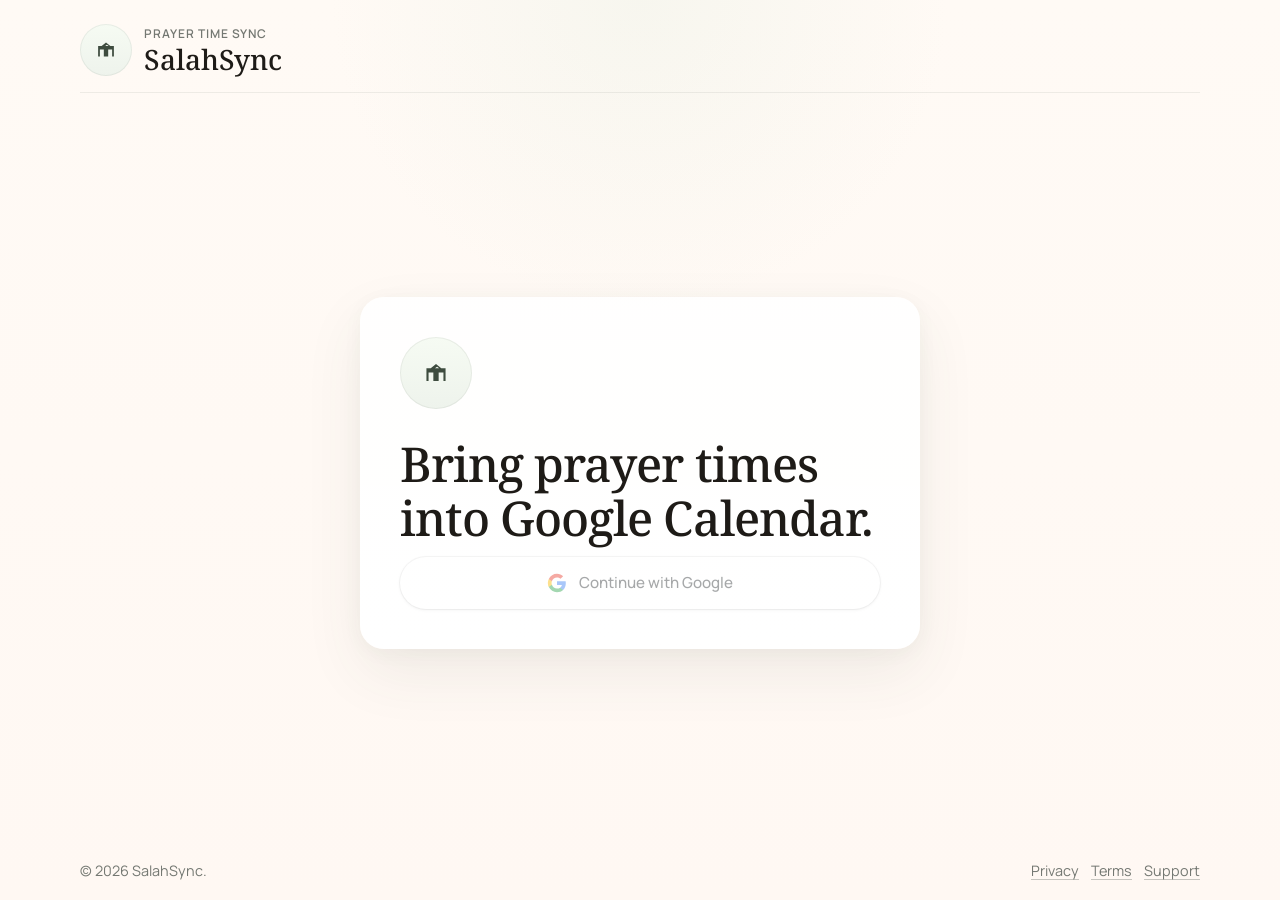
==== index.html @ 0616be6a "init" ====
<!DOCTYPE html>
<html lang="en">
  <head>
    <meta charset="UTF-8" />
    <meta name="viewport" content="width=device-width, initial-scale=1.0" />
    <title>SalahSync</title>
    <meta
      name="description"
      content="A calm, browser-only prayer time sync app for Google Calendar."
    />
    <link rel="preconnect" href="https://fonts.googleapis.com" />
    <link rel="preconnect" href="https://fonts.gstatic.com" crossorigin />
    <link
      href="https://fonts.googleapis.com/css2?family=Manrope:wght@400;500;600;700&family=Noto+Serif:wght@400;500;600&display=swap"
      rel="stylesheet"
    />
    <link rel="stylesheet" href="./styles.css" />
    <script src="https://accounts.google.com/gsi/client" async defer></script>
    <script src="./app.js" defer></script>
  </head>
  <body>
    <div class="page-shell">
      <header class="site-header">
        <div class="brand-lockup">
          <div class="brand-mark" aria-hidden="true">
            <svg viewBox="0 0 64 64" role="presentation">
              <path
                d="M18 47V31h9v16h10V31h9v16h4V23h-8l-10-8-10 8h-8v24h4Zm16-27 4 3h-8l4-3Z"
              />
            </svg>
          </div>
          <div>
            <p class="eyebrow">Prayer time sync</p>
            <h1 class="brand-title">SalahSync</h1>
          </div>
        </div>

      </header>

      <main class="main-content">
        <section
          class="app-card app-view is-active"
          data-view="landing"
          aria-labelledby="landing-title"
        >
          <div class="hero-mark" aria-hidden="true">
            <svg viewBox="0 0 64 64" role="presentation">
              <path
                d="M18 47V31h9v16h10V31h9v16h4V23h-8l-10-8-10 8h-8v24h4Zm16-27 4 3h-8l4-3Z"
              />
            </svg>
          </div>

          <h2 id="landing-title">Bring prayer times into Google Calendar.</h2>

          <button
            class="button button--google"
            id="sign-in-button"
            type="button"
          >
            <svg class="google-logo" viewBox="0 0 24 24" aria-hidden="true">
              <path d="M22.56 12.25c0-.78-.07-1.53-.2-2.25H12v4.26h5.92c-.26 1.37-1.04 2.53-2.21 3.31v2.77h3.57c2.08-1.92 3.28-4.74 3.28-8.09z" fill="#4285F4"/>
              <path d="M12 23c2.97 0 5.46-.98 7.28-2.66l-3.57-2.77c-.98.66-2.23 1.06-3.71 1.06-2.86 0-5.29-1.93-6.16-4.53H2.18v2.84C3.99 20.53 7.7 23 12 23z" fill="#34A853"/>
              <path d="M5.84 14.09c-.22-.66-.35-1.36-.35-2.09s.13-1.43.35-2.09V7.07H2.18C1.43 8.55 1 10.22 1 12s.43 3.45 1.18 4.93l3.66-2.84z" fill="#FBBC05"/>
              <path d="M12 5.38c1.62 0 3.06.56 4.21 1.64l3.15-3.15C17.45 2.09 14.97 1 12 1 7.7 1 3.99 3.47 2.18 7.07l3.66 2.84c.87-2.6 3.3-4.53 6.16-4.53z" fill="#EA4335"/>
            </svg>
            Continue with Google
          </button>
        </section>

        <section
          class="app-card app-view"
          data-view="settings"
          aria-labelledby="settings-title"
        >
          <h2 id="settings-title">Location &amp; Settings</h2>
          <p class="lead">
            Choose how prayer times should be prepared for your calendar.
          </p>

          <form class="settings-form" id="settings-form">
            <div class="settings-form__main">
            <div class="mode-toggle" aria-label="Location mode">
              <button
                class="mode-toggle__button"
                type="button"
                id="use-current-location-button"
              >
                Use current location
              </button>
              <button
                class="mode-toggle__button"
                type="button"
                id="use-manual-location-button"
              >
                Enter city manually
              </button>
            </div>

            <div class="field-group">
              <label class="field-label">Location</label>
              <div class="location-card">
                <div>
                  <p class="location-mode" id="location-mode-label">
                    Detecting current location
                  </p>
                  <p class="location-value" id="location-value">
                    Allow location access to use your current coordinates.
                  </p>
                </div>
                <button
                  class="button button--secondary button--small"
                  type="button"
                  id="retry-location-button"
                >
                  Retry
                </button>
              </div>
              <p class="support-text support-text--tight" id="location-note" aria-live="polite">
                Your browser timezone will be used automatically when current
                location is available.
              </p>
            </div>

            <div class="manual-fields" id="manual-location-fields" hidden>
              <div class="field-grid">
                <label class="field-group">
                  <span class="field-label">City</span>
                  <input
                    class="text-input"
                    id="city-input"
                    type="text"
                    placeholder="London"
                    autocomplete="address-level2"
                  />
                </label>

                <label class="field-group">
                  <span class="field-label">Country</span>
                  <input
                    class="text-input"
                    id="country-input"
                    type="text"
                    placeholder="United Kingdom"
                    autocomplete="country-name"
                  />
                </label>
              </div>

              <div class="field-grid field-grid--manual">
                <label class="field-group">
                  <span class="field-label">Timezone</span>
                  <select class="select-input" id="timezone-select"></select>
                </label>

                <div class="field-group">
                  <span class="field-label">Suggested timezone</span>
                  <button
                    class="button button--secondary button--small button--full"
                    type="button"
                    id="use-browser-timezone-button"
                  >
                    Use browser timezone
                  </button>
                </div>
              </div>
            </div>

            <label class="field-group">
              <span class="field-label">Calculation method</span>
              <select class="select-input" id="calculation-method"></select>
            </label>

            <fieldset class="field-group">
              <legend class="field-label">Times to sync</legend>
              <div class="prayer-grid" id="prayer-grid"></div>
            </fieldset>

            <div class="field-grid">
              <label class="field-group">
                <span class="field-label">Reminder timing</span>
                <select class="select-input" id="reminder-timing"></select>
              </label>

              <label class="field-group">
                <span class="field-label">Event duration</span>
                <select class="select-input" id="event-duration"></select>
              </label>
            </div>

            <label class="field-group">
              <span class="field-label">Sync range</span>
              <select class="select-input" id="sync-range"></select>
            </label>

            <div class="action-row">
              <button
                class="button button--primary"
                type="submit"
                id="confirm-settings-button"
              >
                Prepare prayer times
              </button>
              <button
                class="button button--secondary"
                type="button"
                id="reset-session-button"
              >
                Use another Google account
              </button>
            </div>
            </div>

            <section
              class="confirmation-panel"
              id="confirmation-panel"
              aria-labelledby="confirmation-title"
              hidden
            >
              <div class="state-chip state-chip--success">Ready to sync</div>
              <h3 class="confirmation-title" id="confirmation-title">
                Review your setup
              </h3>
              <p class="support-text support-text--tight">
                Confirm the details below and prepare the prayer times that will
                later be added to your calendar.
              </p>

              <dl class="summary-list">
                <div>
                  <dt>Location</dt>
                  <dd id="summary-location"></dd>
                </div>
                <div>
                  <dt>Timezone</dt>
                  <dd id="summary-timezone"></dd>
                </div>
                <div>
                  <dt>Method</dt>
                  <dd id="summary-method"></dd>
                </div>
                <div>
                  <dt>Times</dt>
                  <dd id="summary-prayers"></dd>
                </div>
                <div>
                  <dt>Range</dt>
                  <dd id="summary-range"></dd>
                </div>
                <div>
                  <dt>Reminder</dt>
                  <dd id="summary-reminder"></dd>
                </div>
                <div>
                  <dt>Duration</dt>
                  <dd id="summary-duration"></dd>
                </div>
              </dl>

              <div class="preparation-panel" id="preparation-panel">
                <p class="field-label">Prayer times</p>
                <p
                  class="preparation-status"
                  id="preparation-status"
                  aria-live="polite"
                >
                  Confirm your setup to prepare prayer times.
                </p>

                <dl
                  class="summary-list summary-list--compact"
                  id="preparation-summary"
                  hidden
                >
                  <div>
                    <dt>Events</dt>
                    <dd id="prepared-event-count"></dd>
                  </div>
                  <div>
                    <dt>Coverage</dt>
                    <dd id="prepared-coverage"></dd>
                  </div>
                  <div>
                    <dt>Source</dt>
                    <dd id="prepared-source"></dd>
                  </div>
                </dl>

                <div class="event-preview" id="event-preview" hidden>
                  <p class="field-label">Upcoming examples</p>
                  <ul class="event-preview-list" id="prepared-event-preview"></ul>
                </div>

                <div class="preparation-actions" id="preparation-actions" hidden>
                  <button
                    class="button button--primary button--full"
                    type="button"
                    id="sync-calendar-button"
                  >
                    Add to Google Calendar
                  </button>
                </div>
              </div>
            </section>
          </form>
        </section>

        <section
          class="app-card app-view"
          data-view="progress"
          aria-labelledby="progress-title"
        >
          <h2 id="progress-title">Preparing your calendar sync...</h2>

          <div
            class="progress-meter"
            id="progress-meter"
            role="progressbar"
            aria-valuenow="0"
            aria-valuemin="0"
            aria-valuemax="100"
          >
            <div class="progress-meter__fill" id="progress-fill"></div>
          </div>

          <div class="progress-meta">
            <span id="progress-count">Waiting to begin</span>
            <span id="progress-batch">-</span>
          </div>
        </section>

        <section
          class="app-card app-view"
          data-view="success"
          aria-labelledby="success-title"
        >
          <div class="hero-mark hero-mark--success" aria-hidden="true">
            <svg viewBox="0 0 24 24" role="presentation">
              <path
                d="M9.55 16.15 5.4 12l1.4-1.4 2.75 2.75 7.65-7.65 1.4 1.4-9.05 9.05Z"
              />
            </svg>
          </div>

          <h2 id="success-title">All set.</h2>
          <p class="lead" id="success-message">
            Your prayer times have been added to Google Calendar.
          </p>

          <div class="count-pill" id="success-count">365 events added</div>

          <button
            class="button button--primary"
            type="button"
            id="update-location-button"
          >
            I've moved / Update location
          </button>
        </section>

        <section class="app-card app-view" data-view="error" aria-labelledby="error-title">
          <h2 id="error-title">Google sign-in needs attention.</h2>
          <p class="lead">
            Something interrupted sign-in or authorization. You can retry
            without losing the current page.
          </p>

          <div class="error-box" id="error-message">
            Google Identity Services is not ready yet.
          </div>

          <div class="action-row">
            <button
              class="button button--primary"
              type="button"
              id="retry-auth-button"
            >
              Retry sign-in
            </button>
            <button
              class="button button--secondary"
              type="button"
              id="back-home-button"
            >
              Back to start
            </button>
          </div>
        </section>
      </main>

      <footer class="site-footer">
        <p>&copy; 2026 SalahSync. </p>
        <nav class="footer-links" aria-label="Footer">
          <a href="#privacy">Privacy</a>
          <a href="#terms">Terms</a>
          <a href="#support">Support</a>
        </nav>
      </footer>
    </div>
  </body>
</html>
---- styles.css ----
:root {
  color-scheme: light;
  --background: #fff8f3;
  --surface: #ffffff;
  --surface-soft: #faf2ec;
  --surface-muted: #f4ece6;
  --surface-outline: #e9e1db;
  --text: #1e1b17;
  --text-muted: #5c5954;
  --text-soft: #747872;
  --primary: #283529;
  --primary-soft: #3e4c3f;
  --primary-contrast: #ffffff;
  --success-surface: #edf3eb;
  --error-surface: #ffebe8;
  --error: #93000a;
  --shadow-soft: 0 24px 60px rgba(62, 76, 63, 0.08);
  --shadow-card: 0 4px 20px rgba(62, 76, 63, 0.04);
  --radius-sm: 8px;
  --radius-md: 12px;
  --radius-lg: 16px;
  --radius-xl: 24px;
  --container-width: 1120px;
  --transition: 180ms ease;
}

*,
*::before,
*::after {
  box-sizing: border-box;
}

html {
  min-height: 100%;
}

body {
  margin: 0;
  min-height: 100vh;
  background:
    radial-gradient(circle at top, rgba(215, 231, 213, 0.2), transparent 28%),
    linear-gradient(180deg, #fffaf5 0%, var(--background) 100%);
  color: var(--text);
  font-family: "Manrope", sans-serif;
}

button,
input,
select {
  font: inherit;
}

.sr-only {
  position: absolute;
  width: 1px;
  height: 1px;
  padding: 0;
  margin: -1px;
  overflow: hidden;
  clip: rect(0, 0, 0, 0);
  border: 0;
}

.page-shell {
  width: min(calc(100% - 32px), var(--container-width));
  margin: 0 auto;
  min-height: 100vh;
  display: flex;
  flex-direction: column;
  gap: 32px;
  padding: 24px 0 20px;
}

.site-header,
.site-footer {
  display: flex;
  align-items: center;
  justify-content: space-between;
  gap: 16px;
}

.site-header {
  padding-bottom: 16px;
  border-bottom: 1px solid rgba(116, 120, 114, 0.12);
}

.brand-lockup,
.header-meta,
.footer-links,
.action-row,
.progress-meta {
  display: flex;
  align-items: center;
  gap: 12px;
}

.brand-mark,
.hero-mark {
  display: grid;
  place-items: center;
  border-radius: 999px;
  background: linear-gradient(180deg, #f6fbf3 0%, #eef3ec 100%);
  color: var(--primary-soft);
  box-shadow: inset 0 0 0 1px rgba(62, 76, 63, 0.08);
}

.brand-mark {
  width: 52px;
  height: 52px;
}

.brand-mark svg,
.hero-mark svg {
  display: block;
  fill: currentColor;
}

.brand-mark svg {
  width: 28px;
  height: 28px;
}

.eyebrow,
.field-label {
  margin: 0;
  color: var(--text-soft);
  font-size: 12px;
  font-weight: 600;
  letter-spacing: 0.08em;
  text-transform: uppercase;
}

.brand-title {
  margin: 2px 0 0;
  font-family: "Noto Serif", serif;
  font-size: 1.75rem;
  font-weight: 500;
  line-height: 1.1;
}

.account-pill,
.count-pill,
.state-chip {
  border-radius: 999px;
  padding: 10px 14px;
  background: rgba(62, 76, 63, 0.08);
  color: var(--primary-soft);
  font-size: 0.875rem;
  font-weight: 600;
}

.account-pill {
  background: rgba(62, 76, 63, 0.12);
}

.state-chip--success {
  background: rgba(40, 53, 41, 0.1);
}

.state-chip--error {
  background: rgba(147, 0, 10, 0.08);
  color: var(--error);
}

.main-content {
  flex: 1;
  display: grid;
  place-items: center;
}

.app-view {
  display: none;
}

.app-view.is-active {
  display: block;
}

.app-card {
  width: min(100%, 560px);
  padding: 40px;
  border-radius: var(--radius-xl);
  background: linear-gradient(180deg, rgba(255, 255, 255, 0.9) 0%, var(--surface) 100%);
  box-shadow: var(--shadow-soft), var(--shadow-card);
}

.app-card h2 {
  margin: 0 0 12px;
  font-family: "Noto Serif", serif;
  font-size: clamp(2rem, 4vw, 3rem);
  font-weight: 500;
  line-height: 1.12;
  letter-spacing: -0.02em;
}

.lead {
  margin: 0 0 28px;
  color: var(--text-muted);
  font-size: 1.0625rem;
  line-height: 1.7;
}

.hero-mark {
  width: 72px;
  height: 72px;
  margin-bottom: 28px;
}

.hero-mark svg {
  width: 34px;
  height: 34px;
}

.hero-mark--success {
  color: var(--primary);
}

.button {
  display: inline-flex;
  align-items: center;
  justify-content: center;
  gap: 10px;
  min-height: 52px;
  border: 0;
  border-radius: 999px;
  padding: 0 24px;
  cursor: pointer;
  transition:
    opacity var(--transition),
    transform var(--transition),
    background-color var(--transition),
    color var(--transition);
  font-size: 0.95rem;
  font-weight: 700;
  text-align: center;
}

.button:hover:not(:disabled),
.icon-button:hover:not(:disabled),
.mode-toggle__button:hover {
  opacity: 0.92;
}

.button:active:not(:disabled),
.icon-button:active:not(:disabled),
.mode-toggle__button:active {
  transform: translateY(1px);
}

.button:disabled,
.icon-button:disabled {
  cursor: not-allowed;
  opacity: 0.45;
}

.button--large {
  width: 100%;
}

.button--full {
  width: 100%;
}

.button--small {
  min-height: 44px;
  padding: 0 18px;
  font-size: 0.88rem;
}

.button--primary {
  background: var(--primary-soft);
  color: var(--primary-contrast);
}

.button--secondary {
  background: transparent;
  color: var(--primary-soft);
  box-shadow: inset 0 0 0 1px rgba(62, 76, 63, 0.18);
}

.button--google {
  display: inline-flex;
  align-items: center;
  justify-content: center;
  gap: 12px;
  width: 100%;
  background: #fff;
  color: #3c4043;
  box-shadow:
    0 1px 3px rgba(0, 0, 0, 0.12),
    0 0 0 1px rgba(0, 0, 0, 0.08);
  font-weight: 500;
}

.button--google:hover {
  background: #f8f9fa;
  box-shadow:
    0 2px 6px rgba(0, 0, 0, 0.15),
    0 0 0 1px rgba(0, 0, 0, 0.08);
}

.google-logo {
  width: 20px;
  height: 20px;
  flex-shrink: 0;
}

.icon-button {
  min-width: 44px;
  min-height: 44px;
  padding: 0 14px;
  border: 0;
  border-radius: 999px;
  background: var(--surface-soft);
  color: var(--text-muted);
  cursor: pointer;
  font-size: 0.9rem;
  font-weight: 700;
  transition:
    opacity var(--transition),
    transform var(--transition);
}

.support-text {
  margin: 16px 0 0;
  color: var(--text-soft);
  font-size: 0.9375rem;
  line-height: 1.65;
}

.support-text--tight {
  margin-top: 8px;
}

.info-panel,
.summary-box,
.error-box,
.location-card,
.confirmation-panel {
  border-radius: var(--radius-lg);
  background: var(--surface-soft);
  padding: 18px 20px;
  box-shadow: inset 0 0 0 1px rgba(116, 120, 114, 0.08);
}

.info-panel {
  margin-top: 24px;
}

.info-panel__title {
  margin: 0 0 12px;
  font-size: 0.95rem;
  font-weight: 700;
}

.bullet-list {
  margin: 0;
  padding-left: 18px;
  color: var(--text-muted);
  line-height: 1.7;
}

.settings-form {
  display: grid;
  gap: 22px;
}

.settings-form__main {
  display: grid;
  gap: 22px;
}

.settings-form--with-confirmation {
  grid-template-columns: minmax(0, 1.1fr) minmax(320px, 0.9fr);
  align-items: start;
  gap: 28px;
}

.settings-form--with-confirmation .confirmation-panel {
  margin-top: 0;
  position: sticky;
  top: 24px;
}

.mode-toggle {
  display: grid;
  grid-template-columns: repeat(2, minmax(0, 1fr));
  gap: 8px;
  border-radius: 999px;
  background: var(--surface-muted);
  padding: 6px;
}

.mode-toggle__button {
  min-height: 48px;
  border: 0;
  border-radius: 999px;
  background: transparent;
  color: var(--text-muted);
  cursor: pointer;
  font-size: 0.92rem;
  font-weight: 700;
  transition:
    background-color var(--transition),
    color var(--transition),
    box-shadow var(--transition),
    opacity var(--transition),
    transform var(--transition);
}

.mode-toggle__button.is-active {
  background: var(--surface);
  color: var(--primary-soft);
  box-shadow: var(--shadow-card);
}

.field-grid {
  display: grid;
  grid-template-columns: repeat(2, minmax(0, 1fr));
  gap: 16px;
}

.field-grid--manual {
  align-items: end;
}

.field-group {
  display: grid;
  gap: 10px;
  margin: 0;
  border: 0;
  padding: 0;
}

.text-input,
.select-input {
  width: 100%;
  min-height: 56px;
  border: 1px solid rgba(116, 120, 114, 0.16);
  border-radius: var(--radius-md);
  background: var(--surface);
  padding: 0 16px;
  color: var(--text);
  outline: none;
  transition:
    border-color var(--transition),
    box-shadow var(--transition);
}

.text-input:focus,
.select-input:focus {
  border-color: rgba(62, 76, 63, 0.42);
  box-shadow: 0 0 0 4px rgba(62, 76, 63, 0.08);
}

.location-card {
  display: flex;
  align-items: flex-start;
  justify-content: space-between;
  gap: 16px;
}

.manual-fields[hidden],
.confirmation-panel[hidden] {
  display: none;
}

.location-mode,
.location-value {
  margin: 0;
}

.location-mode {
  font-weight: 700;
}

.location-value {
  margin-top: 6px;
  color: var(--text-muted);
  line-height: 1.6;
}

.prayer-grid {
  display: grid;
  grid-template-columns: repeat(3, minmax(0, 1fr));
  gap: 12px;
}

.prayer-option {
  display: flex;
  align-items: center;
  gap: 10px;
  min-height: 56px;
  border-radius: var(--radius-md);
  background: var(--surface);
  box-shadow: inset 0 0 0 1px rgba(116, 120, 114, 0.14);
  padding: 0 16px;
}

.prayer-option input {
  width: 18px;
  height: 18px;
  accent-color: var(--primary-soft);
}

.confirmation-panel,
.summary-box,
.error-box {
  color: var(--text-muted);
  line-height: 1.6;
}

.confirmation-title {
  margin: 14px 0 0;
  color: var(--text);
  font-family: "Noto Serif", serif;
  font-size: 1.5rem;
  font-weight: 500;
  line-height: 1.25;
}

.summary-list {
  margin: 20px 0 0;
  display: grid;
  gap: 14px;
}

.summary-list--compact {
  margin-top: 16px;
}

.summary-list div {
  display: grid;
  grid-template-columns: 112px minmax(0, 1fr);
  gap: 12px;
}

.summary-list dt {
  color: var(--text-soft);
  font-size: 0.78rem;
  font-weight: 700;
  letter-spacing: 0.08em;
  text-transform: uppercase;
}

.summary-list dd {
  margin: 0;
  color: var(--text);
  font-weight: 600;
  line-height: 1.6;
}

.preparation-panel {
  margin-top: 20px;
  padding-top: 20px;
  border-top: 1px solid rgba(116, 120, 114, 0.12);
}

.preparation-actions {
  margin-top: 20px;
}

.preparation-status {
  margin: 10px 0 0;
  color: var(--text-muted);
  line-height: 1.7;
}

.preparation-status--loading {
  color: var(--primary-soft);
}

.preparation-status--ready {
  color: var(--primary);
}

.preparation-status--error {
  color: var(--error);
}

.event-preview {
  margin-top: 18px;
}

.event-preview-list {
  margin: 10px 0 0;
  padding-left: 18px;
  color: var(--text-muted);
  line-height: 1.7;
}

.event-preview-list li + li {
  margin-top: 6px;
}

.error-box {
  background: var(--error-surface);
  color: var(--error);
}

.progress-meter {
  overflow: hidden;
  height: 10px;
  border-radius: 999px;
  background: rgba(62, 76, 63, 0.12);
}

.progress-meter__fill {
  width: 0;
  height: 100%;
  border-radius: inherit;
  background: linear-gradient(90deg, var(--primary) 0%, #4e5d4f 100%);
  transition: width 220ms ease;
}

.progress-meta {
  margin-top: 14px;
  justify-content: space-between;
  color: var(--text-muted);
  font-size: 0.92rem;
}

[data-view="progress"].app-card {
  width: min(100%, 920px);
  padding: 48px 56px;
}

[data-view="progress"].app-card h2 {
  margin-bottom: 24px;
  font-size: clamp(2rem, 4vw, 3rem);
  line-height: 1.12;
  letter-spacing: -0.02em;
  white-space: nowrap;
}

.site-footer {
  padding-top: 8px;
  color: var(--text-soft);
  font-size: 0.9rem;
}

.site-footer p {
  margin: 0;
}

[data-view="settings"].app-card {
  width: min(100%, 980px);
}

.footer-links {
  flex-wrap: wrap;
}

.footer-links a {
  color: inherit;
  text-decoration-color: rgba(116, 120, 114, 0.4);
  text-underline-offset: 0.18em;
}

@media (max-width: 720px) {
  .page-shell {
    width: min(calc(100% - 24px), var(--container-width));
    gap: 24px;
    padding-top: 16px;
  }

  .site-header,
  .site-footer,
  .action-row,
  .progress-meta,
  .location-card {
    flex-direction: column;
    align-items: stretch;
  }

  .header-meta,
  .footer-links {
    justify-content: space-between;
  }

  .app-card {
    padding: 28px 22px;
    border-radius: 20px;
  }

  .app-card h2 {
    font-size: 2.25rem;
  }

  [data-view="progress"].app-card {
    padding: 32px 22px;
  }

  .field-grid,
  .mode-toggle,
  .prayer-grid,
  .summary-list div {
    grid-template-columns: 1fr;
  }

  .settings-form--with-confirmation {
    grid-template-columns: 1fr;
    gap: 22px;
  }

  .settings-form--with-confirmation .confirmation-panel {
    position: static;
  }
}
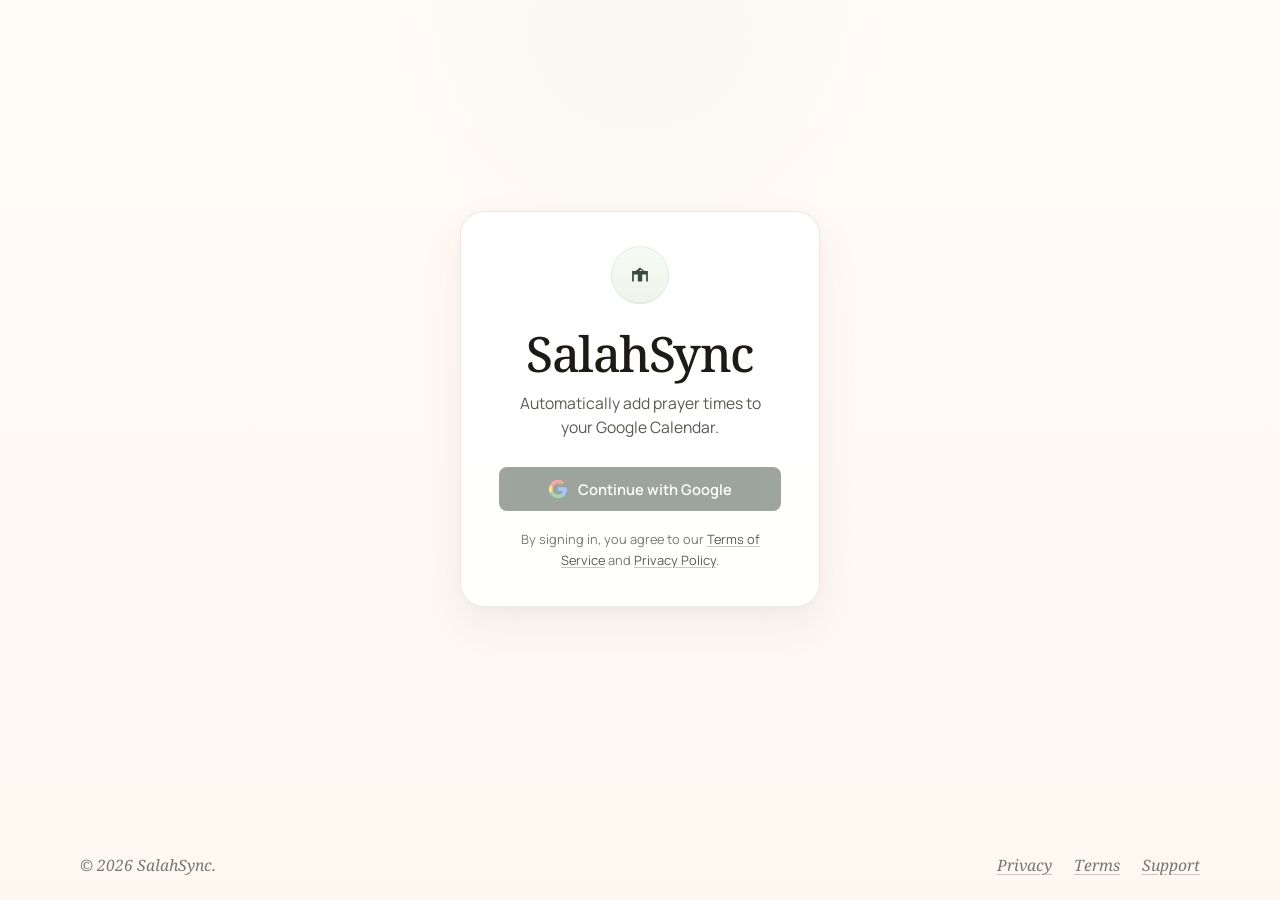
==== commit 6c1f5ed8: "ui" ====
--- a/index.html
+++ b/index.html
@@ -29,17 +29,28 @@
               />
             </svg>
           </div>
-          <div>
-            <p class="eyebrow">Prayer time sync</p>
-            <h1 class="brand-title">SalahSync</h1>
-          </div>
+          <h1 class="brand-title">SalahSync</h1>
         </div>
-
+        <div class="header-actions">
+          <button class="icon-button header-icon-button" type="button" aria-label="Help">
+            <svg viewBox="0 0 24 24" width="18" height="18" fill="none" stroke="currentColor" stroke-width="2" aria-hidden="true">
+              <circle cx="12" cy="12" r="10"/>
+              <path d="M9.09 9a3 3 0 0 1 5.83 1c0 2-3 3-3 3"/>
+              <line x1="12" y1="17" x2="12.01" y2="17"/>
+            </svg>
+          </button>
+          <button class="icon-button header-icon-button header-account-button" type="button" aria-label="Account" id="header-account-button">
+            <svg viewBox="0 0 24 24" width="18" height="18" fill="none" stroke="currentColor" stroke-width="2" aria-hidden="true">
+              <path d="M20 21v-2a4 4 0 0 0-4-4H8a4 4 0 0 0-4 4v2"/>
+              <circle cx="12" cy="7" r="4"/>
+            </svg>
+          </button>
+        </div>
       </header>
 
       <main class="main-content">
         <section
-          class="app-card app-view is-active"
+          class="app-card app-view is-active landing-card"
           data-view="landing"
           aria-labelledby="landing-title"
         >
@@ -51,10 +62,11 @@
             </svg>
           </div>
 
-          <h2 id="landing-title">Bring prayer times into Google Calendar.</h2>
+          <h2 id="landing-title">SalahSync</h2>
+          <p class="landing-subtitle">Automatically add prayer times to<br>your Google Calendar.</p>
 
           <button
-            class="button button--google"
+            class="button button--google-dark"
             id="sign-in-button"
             type="button"
           >
@@ -66,6 +78,8 @@
             </svg>
             Continue with Google
           </button>
+
+          <p class="landing-tos">By signing in, you agree to our <a href="#terms">Terms of Service</a> and <a href="#privacy">Privacy Policy</a>.</p>
         </section>
 
         <section
@@ -75,32 +89,20 @@
         >
           <h2 id="settings-title">Location &amp; Settings</h2>
           <p class="lead">
-            Choose how prayer times should be prepared for your calendar.
+            Configure your prayer calculation preferences and notifications.
           </p>
 
           <form class="settings-form" id="settings-form">
             <div class="settings-form__main">
-            <div class="mode-toggle" aria-label="Location mode">
-              <button
-                class="mode-toggle__button"
-                type="button"
-                id="use-current-location-button"
-              >
-                Use current location
-              </button>
-              <button
-                class="mode-toggle__button"
-                type="button"
-                id="use-manual-location-button"
-              >
-                Enter city manually
-              </button>
-            </div>
 
             <div class="field-group">
-              <label class="field-label">Location</label>
+              <span class="field-label">Location</span>
               <div class="location-card">
-                <div>
+                <svg class="location-pin-icon" viewBox="0 0 24 24" fill="none" stroke="currentColor" stroke-width="2" aria-hidden="true">
+                  <path d="M21 10c0 7-9 13-9 13s-9-6-9-13a9 9 0 0 1 18 0z"/>
+                  <circle cx="12" cy="10" r="3"/>
+                </svg>
+                <div class="location-info">
                   <p class="location-mode" id="location-mode-label">
                     Detecting current location
                   </p>
@@ -109,17 +111,48 @@
                   </p>
                 </div>
                 <button
-                  class="button button--secondary button--small"
+                  class="icon-button location-edit-button"
                   type="button"
-                  id="retry-location-button"
+                  id="edit-location-button"
+                  aria-label="Edit location"
                 >
-                  Retry
+                  <svg viewBox="0 0 24 24" width="16" height="16" fill="none" stroke="currentColor" stroke-width="2" aria-hidden="true">
+                    <path d="M11 4H4a2 2 0 0 0-2 2v14a2 2 0 0 0 2 2h14a2 2 0 0 0 2-2v-7"/>
+                    <path d="M18.5 2.5a2.121 2.121 0 0 1 3 3L12 15l-4 1 1-4 9.5-9.5z"/>
+                  </svg>
                 </button>
               </div>
               <p class="support-text support-text--tight" id="location-note" aria-live="polite">
                 Your browser timezone will be used automatically when current
                 location is available.
               </p>
+            </div>
+
+            <div class="location-mode-section" id="location-mode-section" hidden>
+              <div class="mode-toggle" aria-label="Location mode">
+                <button
+                  class="mode-toggle__button"
+                  type="button"
+                  id="use-current-location-button"
+                >
+                  Use current location
+                </button>
+                <button
+                  class="mode-toggle__button"
+                  type="button"
+                  id="use-manual-location-button"
+                >
+                  Enter city manually
+                </button>
+              </div>
+              <button
+                class="button button--secondary button--small"
+                type="button"
+                id="retry-location-button"
+                hidden
+              >
+                Retry
+              </button>
             </div>
 
             <div class="manual-fields" id="manual-location-fields" hidden>
@@ -172,43 +205,53 @@
             </label>
 
             <fieldset class="field-group">
-              <legend class="field-label">Times to sync</legend>
+              <legend class="field-label">Prayers to sync</legend>
               <div class="prayer-grid" id="prayer-grid"></div>
             </fieldset>
 
-            <div class="field-grid">
-              <label class="field-group">
-                <span class="field-label">Reminder timing</span>
-                <select class="select-input" id="reminder-timing"></select>
-              </label>
-
-              <label class="field-group">
-                <span class="field-label">Event duration</span>
-                <select class="select-input" id="event-duration"></select>
-              </label>
-            </div>
-
             <label class="field-group">
+              <span class="field-label">Reminder timing</span>
+              <div class="select-wrapper">
+                <select class="select-input select-input--with-icon" id="reminder-timing"></select>
+                <svg class="select-trailing-icon" viewBox="0 0 24 24" width="16" height="16" fill="none" stroke="currentColor" stroke-width="2" aria-hidden="true">
+                  <circle cx="12" cy="12" r="10"/>
+                  <polyline points="12 6 12 12 16 14"/>
+                </svg>
+              </div>
+            </label>
+
+            <label class="field-group" hidden>
+              <span class="field-label">Event duration</span>
+              <select class="select-input" id="event-duration"></select>
+            </label>
+
+            <label class="field-group" hidden>
               <span class="field-label">Sync range</span>
               <select class="select-input" id="sync-range"></select>
             </label>
 
-            <div class="action-row">
-              <button
-                class="button button--primary"
-                type="submit"
-                id="confirm-settings-button"
-              >
-                Prepare prayer times
-              </button>
-              <button
-                class="button button--secondary"
-                type="button"
-                id="reset-session-button"
-              >
-                Use another Google account
-              </button>
-            </div>
+            <button
+              class="button button--primary button--full button--icon-left"
+              type="submit"
+              id="confirm-settings-button"
+            >
+              <svg viewBox="0 0 24 24" width="18" height="18" fill="none" stroke="currentColor" stroke-width="2" aria-hidden="true">
+                <rect x="3" y="4" width="18" height="18" rx="2" ry="2"/>
+                <line x1="16" y1="2" x2="16" y2="6"/>
+                <line x1="8" y1="2" x2="8" y2="6"/>
+                <line x1="3" y1="10" x2="21" y2="10"/>
+              </svg>
+              Add to Calendar
+            </button>
+
+            <button
+              class="button button--secondary button--full"
+              type="button"
+              id="reset-session-button"
+              style="display:none"
+            >
+              Use another Google account
+            </button>
             </div>
 
             <section
@@ -342,12 +385,20 @@
             </svg>
           </div>
 
-          <h2 id="success-title">All set.</h2>
+          <h2 id="success-title">All set!</h2>
           <p class="lead" id="success-message">
             Your prayer times have been added to Google Calendar.
           </p>
 
-          <div class="count-pill" id="success-count">365 events added</div>
+          <div class="count-pill">
+            <svg viewBox="0 0 24 24" width="14" height="14" fill="none" stroke="currentColor" stroke-width="2" aria-hidden="true">
+              <rect x="3" y="4" width="18" height="18" rx="2" ry="2"/>
+              <line x1="16" y1="2" x2="16" y2="6"/>
+              <line x1="8" y1="2" x2="8" y2="6"/>
+              <line x1="3" y1="10" x2="21" y2="10"/>
+            </svg>
+            <span id="success-count">365 events added</span>
+          </div>
 
           <button
             class="button button--primary"
--- a/styles.css
+++ b/styles.css
@@ -38,8 +38,8 @@
   margin: 0;
   min-height: 100vh;
   background:
-    radial-gradient(circle at top, rgba(215, 231, 213, 0.2), transparent 28%),
-    linear-gradient(180deg, #fffaf5 0%, var(--background) 100%);
+    radial-gradient(circle at top, rgba(215, 231, 213, 0.16), transparent 24%),
+    linear-gradient(180deg, #fffbf7 0%, #fff8f1 100%);
   color: var(--text);
   font-family: "Manrope", sans-serif;
 }
@@ -67,8 +67,8 @@
   min-height: 100vh;
   display: flex;
   flex-direction: column;
-  gap: 32px;
-  padding: 24px 0 20px;
+  gap: 28px;
+  padding: 20px 0 24px;
 }
 
 .site-header,
@@ -80,18 +80,28 @@
 }
 
 .site-header {
-  padding-bottom: 16px;
+  padding: 2px 4px 16px;
   border-bottom: 1px solid rgba(116, 120, 114, 0.12);
+}
+
+/* Only show header when settings view is active */
+.page-shell:not(:has([data-view="settings"].is-active)) .site-header {
+  display: none;
 }
 
 .brand-lockup,
 .header-meta,
+.header-actions,
 .footer-links,
 .action-row,
 .progress-meta {
   display: flex;
   align-items: center;
   gap: 12px;
+}
+
+.site-header .brand-mark {
+  display: none;
 }
 
 .brand-mark,
@@ -131,9 +141,9 @@
 }
 
 .brand-title {
-  margin: 2px 0 0;
+  margin: 0;
   font-family: "Noto Serif", serif;
-  font-size: 1.75rem;
+  font-size: 1.8rem;
   font-weight: 500;
   line-height: 1.1;
 }
@@ -141,8 +151,11 @@
 .account-pill,
 .count-pill,
 .state-chip {
+  display: inline-flex;
+  align-items: center;
+  gap: 7px;
   border-radius: 999px;
-  padding: 10px 14px;
+  padding: 10px 16px;
   background: rgba(62, 76, 63, 0.08);
   color: var(--primary-soft);
   font-size: 0.875rem;
@@ -180,8 +193,11 @@
   width: min(100%, 560px);
   padding: 40px;
   border-radius: var(--radius-xl);
-  background: linear-gradient(180deg, rgba(255, 255, 255, 0.9) 0%, var(--surface) 100%);
-  box-shadow: var(--shadow-soft), var(--shadow-card);
+  background: rgba(255, 255, 255, 0.92);
+  box-shadow:
+    0 18px 44px rgba(82, 74, 53, 0.07),
+    0 2px 10px rgba(82, 74, 53, 0.03);
+  border: 1px solid rgba(233, 225, 219, 0.72);
 }
 
 .app-card h2 {
@@ -193,6 +209,45 @@
   letter-spacing: -0.02em;
 }
 
+/* Landing card: center all content */
+.landing-card {
+  text-align: center;
+  width: min(100%, 360px);
+  padding: 34px 38px 36px;
+}
+
+.landing-card .hero-mark {
+  margin-left: auto;
+  margin-right: auto;
+}
+
+.landing-card h2 {
+  font-size: 3.05rem;
+  letter-spacing: -0.03em;
+  margin-bottom: 10px;
+}
+
+.landing-subtitle {
+  margin: 0 0 28px;
+  color: var(--text-muted);
+  font-size: 0.98rem;
+  line-height: 1.55;
+}
+
+.landing-tos {
+  margin: 18px auto 0;
+  max-width: 250px;
+  color: var(--text-soft);
+  font-size: 0.8rem;
+  line-height: 1.6;
+}
+
+.landing-tos a {
+  color: var(--text-muted);
+  text-decoration-color: rgba(116, 120, 114, 0.4);
+  text-underline-offset: 0.18em;
+}
+
 .lead {
   margin: 0 0 28px;
   color: var(--text-muted);
@@ -201,14 +256,14 @@
 }
 
 .hero-mark {
-  width: 72px;
-  height: 72px;
-  margin-bottom: 28px;
+  width: 58px;
+  height: 58px;
+  margin-bottom: 22px;
 }
 
 .hero-mark svg {
-  width: 34px;
-  height: 34px;
+  width: 28px;
+  height: 28px;
 }
 
 .hero-mark--success {
@@ -222,7 +277,7 @@
   gap: 10px;
   min-height: 52px;
   border: 0;
-  border-radius: 999px;
+  border-radius: 12px;
   padding: 0 24px;
   cursor: pointer;
   transition:
@@ -278,25 +333,23 @@
   box-shadow: inset 0 0 0 1px rgba(62, 76, 63, 0.18);
 }
 
-.button--google {
-  display: inline-flex;
-  align-items: center;
-  justify-content: center;
-  gap: 12px;
+.button--google-dark {
   width: 100%;
-  background: #fff;
-  color: #3c4043;
-  box-shadow:
-    0 1px 3px rgba(0, 0, 0, 0.12),
-    0 0 0 1px rgba(0, 0, 0, 0.08);
-  font-weight: 500;
-}
-
-.button--google:hover {
-  background: #f8f9fa;
-  box-shadow:
-    0 2px 6px rgba(0, 0, 0, 0.15),
-    0 0 0 1px rgba(0, 0, 0, 0.08);
+  background: var(--primary);
+  color: var(--primary-contrast);
+  font-weight: 600;
+  min-height: 44px;
+  border-radius: 8px;
+  font-size: 0.92rem;
+}
+
+.button--google-dark:hover:not(:disabled) {
+  background: var(--primary-soft);
+  opacity: 1;
+}
+
+.button--icon-left {
+  gap: 10px;
 }
 
 .google-logo {
@@ -320,6 +373,72 @@
     opacity var(--transition),
     transform var(--transition);
 }
+
+.header-icon-button {
+  width: 28px;
+  height: 28px;
+  min-width: 28px;
+  min-height: 28px;
+  padding: 0;
+  display: grid;
+  place-items: center;
+  border-radius: 999px;
+  background: transparent;
+  box-shadow: none;
+  color: var(--primary-soft);
+}
+
+.site-header .header-actions {
+  gap: 10px;
+}
+
+.site-header .header-actions .header-icon-button:first-child {
+  background: var(--primary-soft);
+  color: #fff;
+}
+
+.header-account-button {
+  position: relative;
+}
+
+.header-account-button::after {
+  content: "";
+  position: absolute;
+  left: 50%;
+  bottom: -9px;
+  width: 18px;
+  height: 1.5px;
+  border-radius: 999px;
+  background: rgba(30, 27, 23, 0.72);
+  transform: translateX(-50%);
+}
+
+.location-mode-section {
+  display: grid;
+  gap: 10px;
+}
+
+.location-mode-section[hidden] {
+  display: none;
+}
+
+.select-wrapper {
+  position: relative;
+}
+
+.select-input--with-icon {
+  padding-right: 44px;
+}
+
+.select-trailing-icon {
+  position: absolute;
+  right: 14px;
+  top: 50%;
+  transform: translateY(-50%);
+  pointer-events: none;
+  color: var(--text-soft);
+}
+
 
 .support-text {
   margin: 16px 0 0;
@@ -371,7 +490,7 @@
 }
 
 .settings-form--with-confirmation {
-  grid-template-columns: minmax(0, 1.1fr) minmax(320px, 0.9fr);
+  grid-template-columns: minmax(0, 1.1fr) minmax(300px, 0.9fr);
   align-items: start;
   gap: 28px;
 }
@@ -455,9 +574,37 @@
 
 .location-card {
   display: flex;
-  align-items: flex-start;
-  justify-content: space-between;
-  gap: 16px;
+  align-items: center;
+  gap: 14px;
+  padding: 16px 18px;
+  border-radius: var(--radius-md);
+  background: var(--surface);
+  border: 1px solid rgba(116, 120, 114, 0.16);
+}
+
+.location-pin-icon {
+  flex-shrink: 0;
+  width: 20px;
+  height: 20px;
+  color: var(--text-soft);
+}
+
+.location-info {
+  flex: 1;
+  min-width: 0;
+}
+
+.location-edit-button {
+  flex-shrink: 0;
+  width: 36px;
+  height: 36px;
+  min-width: 36px;
+  min-height: 36px;
+  padding: 0;
+  display: grid;
+  place-items: center;
+  background: var(--surface-soft);
+  color: var(--text-muted);
 }
 
 .manual-fields[hidden],
@@ -471,13 +618,17 @@
 }
 
 .location-mode {
-  font-weight: 700;
+  margin-bottom: 2px;
+  color: var(--text-soft);
+  font-size: 0.75rem;
+  font-weight: 600;
+  letter-spacing: 0.04em;
 }
 
 .location-value {
-  margin-top: 6px;
-  color: var(--text-muted);
-  line-height: 1.6;
+  color: var(--text);
+  font-weight: 600;
+  line-height: 1.4;
 }
 
 .prayer-grid {
@@ -645,16 +796,100 @@
 
 [data-view="settings"].app-card {
   width: min(100%, 980px);
+  padding: 42px 40px 38px;
+  background: #faf6ee;
+  box-shadow:
+    0 20px 48px rgba(82, 74, 53, 0.08),
+    0 4px 14px rgba(82, 74, 53, 0.04);
+}
+
+[data-view="settings"].app-card h2 {
+  text-align: center;
+  font-size: 2.35rem;
+  margin-bottom: 8px;
+}
+
+[data-view="settings"].app-card .lead {
+  text-align: center;
+  margin-bottom: 30px;
+  font-size: 0.98rem;
+  line-height: 1.45;
+}
+
+[data-view="settings"].app-card .button--primary.button--full {
+  min-height: 50px;
+  border-radius: 10px;
+  font-weight: 600;
+}
+
+[data-view="success"].app-card,
+[data-view="error"].app-card {
+  text-align: center;
+}
+
+[data-view="success"].app-card {
+  width: min(100%, 382px);
+  padding: 36px 38px 38px;
+  box-shadow:
+    0 0 0 1px rgba(233, 225, 219, 0.68),
+    0 0 90px rgba(241, 216, 184, 0.55),
+    0 26px 60px rgba(82, 74, 53, 0.08);
+}
+
+[data-view="success"].app-card .hero-mark {
+  margin-left: auto;
+  margin-right: auto;
+  width: 72px;
+  height: 72px;
+  background: linear-gradient(180deg, #f3f8ef 0%, #edf5e8 100%);
+}
+
+[data-view="success"].app-card .count-pill {
+  margin: 0 auto 28px;
+  display: inline-flex;
+  padding-inline: 18px;
+  background: rgba(62, 76, 63, 0.06);
+}
+
+[data-view="success"].app-card .lead {
+  margin-bottom: 20px;
+  font-size: 0.99rem;
+  line-height: 1.55;
+}
+
+[data-view="success"].app-card h2 {
+  margin-bottom: 14px;
+}
+
+[data-view="success"].app-card .button {
+  min-height: 48px;
+  padding-inline: 26px;
+  border-radius: 999px;
 }
 
 .footer-links {
   flex-wrap: wrap;
+  gap: 22px;
 }
 
 .footer-links a {
   color: inherit;
   text-decoration-color: rgba(116, 120, 114, 0.4);
   text-underline-offset: 0.18em;
+  font-family: "Noto Serif", serif;
+  font-size: 0.98rem;
+  font-style: italic;
+}
+
+.site-footer p {
+  font-family: "Noto Serif", serif;
+  font-size: 0.98rem;
+  font-style: italic;
+}
+
+.site-footer {
+  margin-top: auto;
+  padding-top: 28px;
 }
 
 @media (max-width: 720px) {
@@ -691,6 +926,13 @@
     padding: 32px 22px;
   }
 
+  [data-view="settings"].app-card,
+  .landing-card,
+  [data-view="success"].app-card {
+    width: 100%;
+    padding: 30px 24px;
+  }
+
   .field-grid,
   .mode-toggle,
   .prayer-grid,
